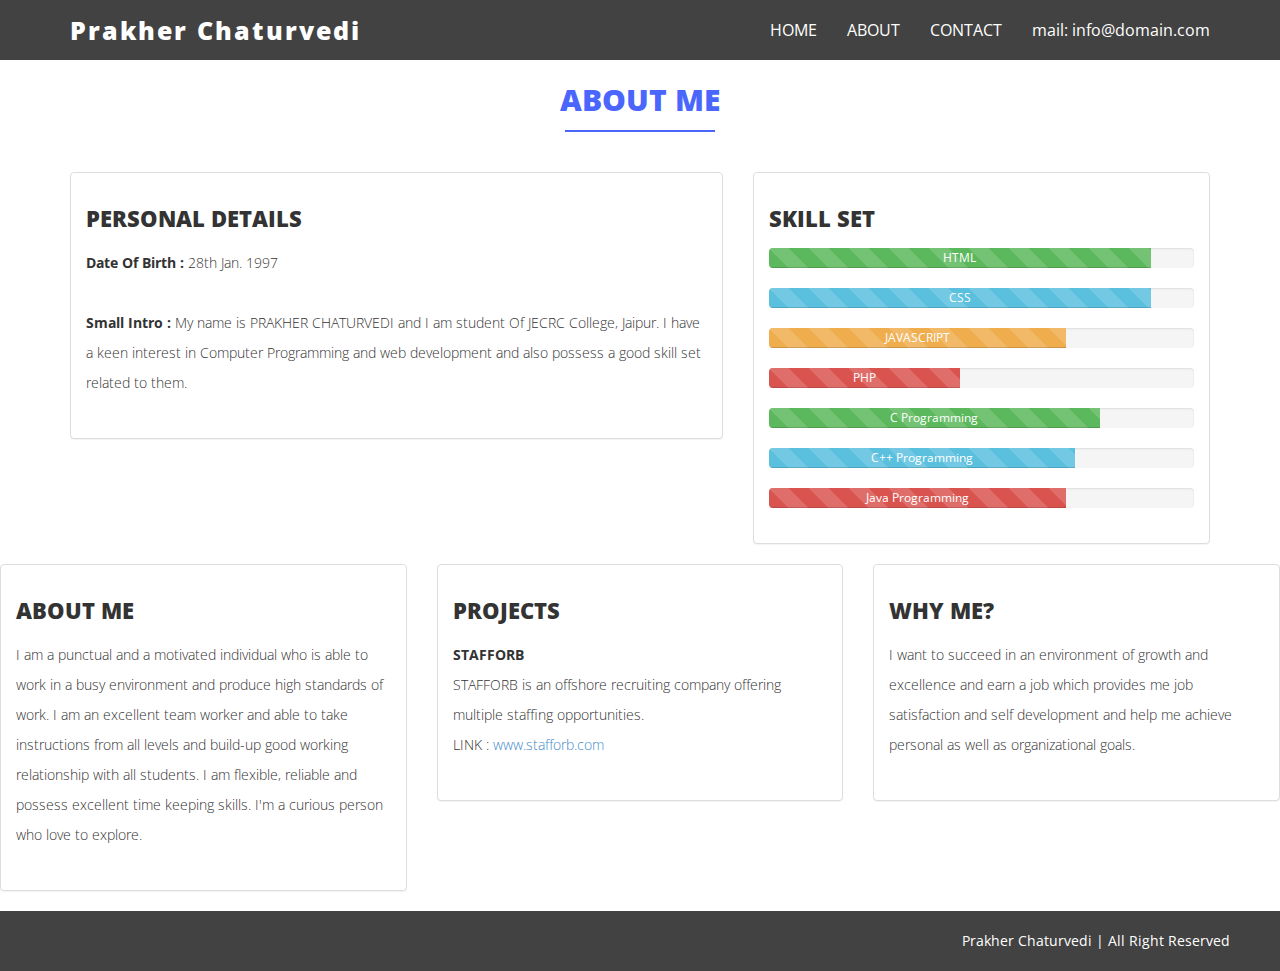
==== about.html @ 07e29b8e "Add files via upload" ====
<!DOCTYPE html>
<html xmlns="http://www.w3.org/1999/xhtml">
<head>
     <meta charset="utf-8" />
    <meta name="viewport" content="width=device-width, initial-scale=1, maximum-scale=1" />
    <meta name="description" content="" />
    <meta name="author" content="" />
    <!--[if IE]>
        <meta http-equiv="X-UA-Compatible" content="IE=edge,chrome=1">
        <![endif]-->
    <title>Prakher Chaturvedi </title>
    <!--REQUIRED STYLE SHEETS-->
    <!-- BOOTSTRAP CORE STYLE CSS -->
    <link href="assets/css/bootstrap.css" rel="stylesheet" />
    <!-- FONTAWESOME STYLE CSS -->
    <link href="assets/css/font-awesome.min.css" rel="stylesheet" />
    <!--ANIMATED FONTAWESOME STYLE CSS -->
    <link href="assets/css/font-awesome-animation.css" rel="stylesheet" />
     <!--PRETTYPHOTO MAIN STYLE -->
    <link href="assets/css/prettyPhoto.css" rel="stylesheet" />
       <!-- CUSTOM STYLE CSS -->
    <link href="assets/css/style.css" rel="stylesheet" />
    <!-- GOOGLE FONT -->
    <link href='http://fonts.googleapis.com/css?family=Open+Sans' rel='stylesheet' type='text/css' />
    <!-- HTML5 shim and Respond.js IE8 support of HTML5 elements and media queries -->
    <!--[if lt IE 9]>
      <script src="https://oss.maxcdn.com/libs/html5shiv/3.7.0/html5shiv.js"></script>
      <script src="https://oss.maxcdn.com/libs/respond.js/1.3.0/respond.min.js"></script>
    <![endif]-->
    
</head>
<body>
  <!-- NAV SECTION -->
         <div class="navbar navbar-inverse navbar-fixed-top">
       
        <div class="container">
            <div class="navbar-header">
                <button type="button" class="navbar-toggle" data-toggle="collapse" data-target=".navbar-collapse">
                    <span class="icon-bar"></span>
                    <span class="icon-bar"></span>
                    <span class="icon-bar"></span>
                </button>
                <a class="navbar-brand" href="index.html">Prakher Chaturvedi</a>
            </div>
            <div class="navbar-collapse collapse">
                <ul class="nav navbar-nav navbar-right">
                    <li><a href="index.html">HOME</a></li>
                    <li><a href="about.html">ABOUT</a></li>
                    <li><a href="Contact.html">CONTACT</a></li>
                    <li><a href="Contact.html">mail: info@domain.com</a></li>
                </ul>
           
        </div>
    </div>
             </div>
     <!--END NAV SECTION -->
    
    <!--ABOUT PAGE SECTION-->
    
    <div class="container"  >
        <div class="row top-pad">
            <div  class="col-md-12" >
                <h1 >About Me</h1>          
                         
            </div>
          
        </div>
    </div>
   
    <section >
        <div class="container">
            <div class="row">
                  
                    <div class="col-md-7 col-sm-7">
                          <div class="panel panel-default">
                       
                        <div class="panel-body">
                             <h4 class="adjst">PERSONAL DETAILS  </h4>
                            <p>
                                 <strong>Date Of Birth :</strong> 28th Jan. 1997
                                <br />
                          <br>     
                                                          
                                 <strong>Small Intro :</strong>
                               My name is PRAKHER CHATURVEDI and I am student Of JECRC College, Jaipur. I have a keen interest in Computer Programming and web development and also possess a good skill set related to them.<br>
 </p>
                             
                            
                        </div>
                    </div> 
                            
                    </div>
                <div class="col-md-5 col-sm-5">
                          <div class="panel panel-default">
                       
                        <div class="panel-body">
                             <h4 class="adjst">SKILL SET  </h4>
                                <div class="progress progress-striped active">
  <div class="progress-bar progress-bar-success" role="progressbar" aria-valuenow="90" aria-valuemin="0" aria-valuemax="100" style="width: 90%">
    <span class="sr-only">90% Complete (success)</span>
      HTML
  </div>
</div>
<div class="progress progress-striped active">
  <div class="progress-bar progress-bar-info" role="progressbar" aria-valuenow="90" aria-valuemin="0" aria-valuemax="100" style="width: 90%">
    <span class="sr-only">90% Complete</span>
      CSS
  </div>
</div>
<div class="progress progress-striped active">
  <div class="progress-bar progress-bar-warning" role="progressbar" aria-valuenow="70" aria-valuemin="0" aria-valuemax="100" style="width: 70%">
    <span class="sr-only">70% Complete (warning)</span>
      JAVASCRIPT
  </div>
</div>
<div class="progress progress-striped active">
  <div class="progress-bar progress-bar-danger" role="progressbar" aria-valuenow="45" aria-valuemin="0" aria-valuemax="100" style="width: 45%">
    <span class="sr-only">45% Complete (danger)</span>
      PHP
  </div>
</div>
                          <div class="progress progress-striped active">
  <div class="progress-bar progress-bar-success" role="progressbar" aria-valuenow="78" aria-valuemin="0" aria-valuemax="100" style="width: 78%">
    <span class="sr-only">78% Complete (success)</span>
      C Programming
  </div>
</div>
<div class="progress progress-striped active">
  <div class="progress-bar progress-bar-info" role="progressbar" aria-valuenow="72" aria-valuemin="0" aria-valuemax="100" style="width: 72%">
    <span class="sr-only">72% Complete</span>
      C++ Programming
  </div>
</div>

<div class="progress progress-striped active">
  <div class="progress-bar progress-bar-danger" role="progressbar" aria-valuenow="70" aria-valuemin="0" aria-valuemax="100" style="width: 70%">
    <span class="sr-only">70% Complete (danger)</span>
      Java Programming
  </div>
</div>


                            </div>
                              </div>
                    </div>
                </div>
             <div class="row f-s" >
                                      </div>
              
                 </div>
                <div class="row">
                  
                    <div class="col-md-4 col-sm-4">
                          <div class="panel panel-default">
                       
                        <div class="panel-body">
                             <h4 class="adjst">ABOUT ME</h4>
                            <p>I am a punctual and a motivated individual who is able to work in a busy environment and produce high standards of work. I am an excellent team worker and able to take instructions from all levels and build-up good working relationship with all students. I am flexible, reliable and possess excellent time keeping skills. I'm a curious person who love to explore.</p>
                             
                            
                        </div>
                    </div> 
                            
                    </div>
                   <div class="col-md-4 col-sm-4">
                          <div class="panel panel-default">
                       
                        <div class="panel-body">
                             <h4 class="adjst">PROJECTS</h4>
                            <p>  
                        <b> STAFFORB </b>
<br> STAFFORB is an offshore recruiting company offering multiple staffing opportunities.<br>
LINK : <a href="http://www.stafforb.com">www.stafforb.com</a></p>
                             
                            
                        </div>
                    </div> 
                            
                    </div>
                     <div class="col-md-4 col-sm-4">
                          <div class="panel panel-default">
                       
                        <div class="panel-body">
                             <h4 class="adjst">WHY ME?</h4>
                            <p>I want to succeed in an environment of growth and excellence and earn a job which provides me job satisfaction and self development and help me achieve personal as well as organizational goals.</p>
                             
                            
                        </div>
                    </div> 
                            
                    </div>
                </div>
                        
        </div>
    
    </section>
   
       

    
  <!--END ABOUT PAGE SECTION-->  
     
   
   
   

    <!--FOOTER SECTION -->
    <div id="footer">
        Prakher Chaturvedi | All Right Reserved  
         
    </div>
    <!-- END FOOTER SECTION -->

    <!-- JAVASCRIPT FILES PLACED AT THE BOTTOM TO REDUCE THE LOADING TIME  -->
    <!-- CORE JQUERY  -->
    <script src="assets/plugins/jquery-1.10.2.js"></script>
    <!-- BOOTSTRAP CORE SCRIPT   -->
    <script src="assets/plugins/bootstrap.min.js"></script>  
     <!-- ISOTOPE SCRIPT   -->
    <script src="assets/plugins/jquery.isotope.min.js"></script>
    <!-- PRETTY PHOTO SCRIPT   -->
    <script src="assets/plugins/jquery.prettyPhoto.js"></script>    
    <!-- CUSTOM SCRIPTS -->
    <script src="assets/js/custom.js"></script>
</body>
</html>
---- assets/css/style.css ----
/*=============================================================
    Authour URI: www.binarytheme.com
    License: Commons Attribution 3.0

    http://creativecommons.org/licenses/by/3.0/

    100% To use For Personal And Commercial Use.
    IN EXCHANGE JUST GIVE US CREDITS AND TELL YOUR FRIENDS ABOUT US
   
    ========================================================  */


/*=======================================
    GENERAL STYLES
==================================================*/

body {
          font-family:'Open Sans', sans-serif;
    font-size:14px;
    background-image:url(../img/sativa.png);
}

h1, h2, h3, h4, h5, h6 {
    font-family:'Open Sans', sans-serif;
}

h1 {
    line-height:50px;
    font-weight:900;
    font-size:30px;
    text-transform:uppercase;
    text-align:center;
    color:#4A66FD;
}
    h1::after {
        display: block;
content: "";
height: 2px;
width: 150px;
background: #4A66FD;
margin: 5px auto 40px;
    }


.text-center {
    text-align:center;
}

h2 {
    line-height:50px;
    color:#424242;
}
h3 {
    line-height:30px;
    padding-bottom:20px;
}
h4 {
   padding-top: 25px;
line-height: 40px;
padding-bottom: 0px;
font-size: 22px;
font-weight: 900;

}
.adjst {
     padding-top: 0px;
}
p {
    font-weight:300;
    line-height:30px;
    padding-bottom:15px;
}

.top-pad {
    padding-top:55px;
}
.f-s {
    font-size:20px;
}


.g-pad-bottom {
    padding-bottom:40px;
}



.form-control {
        background-color: rgba(255, 255, 255, 0);
}
/* ===========================================================
   NAVBAR CHANGES   
   ============================================================*/
.navbar {
	font-size: 16px;
}

.navbar-inverse {
background: #424242;
min-height: 60px;
padding-top: 5px;

}

.navbar-inverse .navbar-nav > .active > a {
	background: #ffffff;
}

.navbar-inverse .navbar-brand {
	color: #ffffff;
	font-weight: bolder;
	font-size: 25px;
    font-weight:900;
	letter-spacing: 2px;
}
.navbar-inverse :hover .navbar-brand:hover {
	color: #ffffff;	
}
.navbar-inverse .navbar-nav > li > a {
color: #FFFFFF;
}
.navbar-inverse {
border-color: #424242;
}
.navbar-inverse .navbar-collapse, .navbar-inverse .navbar-form {
border-color: #424242;
}
/*=======================================
    HOME SECTION STYLES
==================================================*/

#home-sec { 
  
    
background: url(../img/1.jpg) no-repeat 50% 50%;
background-attachment: fixed;
-webkit-background-size: cover;
-moz-background-size: cover;
-o-background-size: cover;
background-size: cover;
width: 100%;
display: block;
height: auto;
 padding-top:190px;
    padding-bottom:200px;
    color:#000;
}

.head-main {
    font-size:60px ;
    font-weight:900;
    color:#fff;
    padding:5px;
    text-transform:uppercase;
    
}

.head-last {
    font-size:18px ;
    font-weight:900;
    padding:35px 20px 60px 20px;
}


/*=======================================
    Contact STYLES
==================================================*/

.cnt {
width: 100%;
min-height: 350px;
border: 1px solid #e1e1e1;
}
/*=======================================
    FOOTER STYLES
==================================================*/


#footer {
    background-color:#424242;
    color:#fff;
    padding:20px 50px 20px 50px;
    text-align:right;
}


/*=======================================
    MEDIA QUERIES
    
    ==================================================*/

@media all and (max-width:640px) and (min-width:405px) {
    .head-main { 
        font-size:50px ;
    }
}
@media all and (max-width:405px) and (min-width:200px) {
    .head-main { 
        font-size:35px ;
    }
}
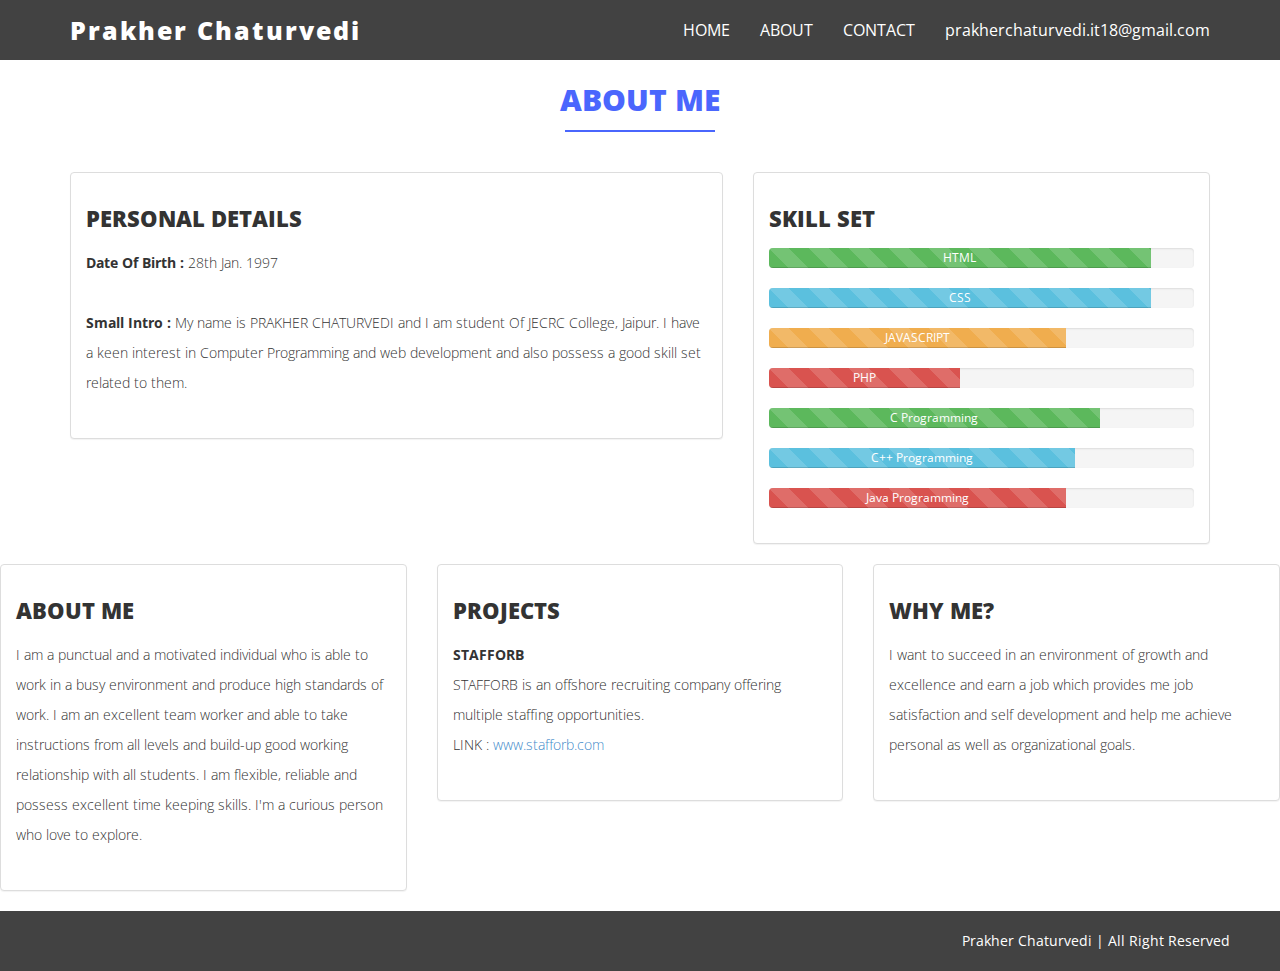
==== commit 44d4ba41: "Add files via upload" ====
--- a/about.html
+++ b/about.html
@@ -46,8 +46,8 @@
                 <ul class="nav navbar-nav navbar-right">
                     <li><a href="index.html">HOME</a></li>
                     <li><a href="about.html">ABOUT</a></li>
-                    <li><a href="Contact.html">CONTACT</a></li>
-                    <li><a href="Contact.html">mail: info@domain.com</a></li>
+                    <li><a href="contact.html">CONTACT</a></li>
+                    <li><a href="contact.html">prakherchaturvedi.it18@gmail.com</a></li>
                 </ul>
            
         </div>
